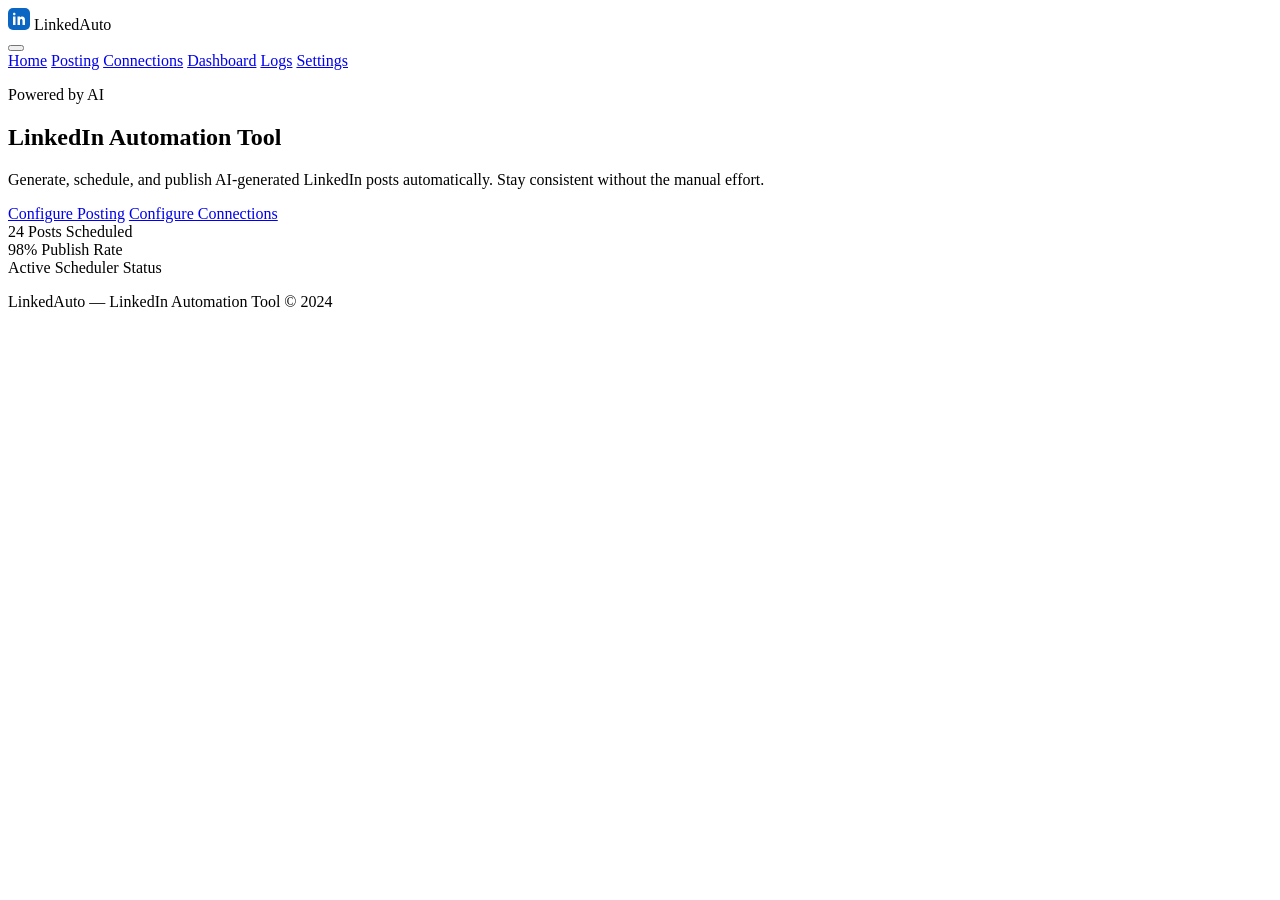
==== frontend/pages/index.html @ 8966f2a3 "frontend" ====
<!DOCTYPE html>
<html lang="en">
<head>
  <meta charset="UTF-8" />
  <meta name="viewport" content="width=device-width, initial-scale=1.0" />
  <title>LinkedAuto — Home</title>
  <link rel="stylesheet" href="style.css" />
</head>
<body>

  <!-- Toast Container -->
  <div id="toast-container" aria-live="polite" aria-atomic="true"></div>

  <!-- Modal — Post Preview -->
  <div id="modal-overlay" class="modal-overlay" role="dialog" aria-modal="true" aria-labelledby="modal-title" hidden>
    <div class="modal">
      <div class="modal-header">
        <h2 id="modal-title">Post Preview</h2>
        <button class="modal-close" id="btn-modal-close" aria-label="Close modal">&times;</button>
      </div>
      <div class="modal-body" id="modal-body"></div>
      <div class="modal-footer">
        <button class="btn btn-secondary" id="btn-modal-cancel">Close</button>
        <button class="btn btn-primary" id="btn-modal-publish">Publish Now</button>
      </div>
    </div>
  </div>

  <!-- Confirm Dialog -->
  <div id="confirm-overlay" class="modal-overlay" role="dialog" aria-modal="true" aria-labelledby="confirm-title" hidden>
    <div class="modal modal--sm">
      <div class="modal-header">
        <h2 id="confirm-title">Confirm Delete</h2>
        <button class="modal-close" id="btn-confirm-close" aria-label="Close dialog">&times;</button>
      </div>
      <div class="modal-body">
        <p id="confirm-message">Are you sure you want to delete this item? This action cannot be undone.</p>
      </div>
      <div class="modal-footer">
        <button class="btn btn-secondary" id="btn-confirm-cancel">Cancel</button>
        <button class="btn btn-danger" id="btn-confirm-delete">Delete</button>
      </div>
    </div>
  </div>

  <!-- Loading Overlay -->
  <div id="loading-overlay" class="loading-overlay" hidden aria-label="Loading">
    <div class="spinner"></div>
    <p class="loading-label" id="loading-label">Processing…</p>
  </div>

  <!-- Top Navigation -->
  <header class="navbar" role="banner">
    <div class="navbar-brand">
      <span class="navbar-logo" aria-hidden="true">
        <svg width="22" height="22" viewBox="0 0 22 22" fill="none" xmlns="http://www.w3.org/2000/svg">
          <rect width="22" height="22" rx="5" fill="#0A66C2"/>
          <path d="M5 8.5H7.5V17H5V8.5ZM6.25 7.25C5.56 7.25 5 6.69 5 6C5 5.31 5.56 4.75 6.25 4.75C6.94 4.75 7.5 5.31 7.5 6C7.5 6.69 6.94 7.25 6.25 7.25ZM17 17H14.5V12.75C14.5 11.37 13.63 11 13.25 11C12.87 11 12 11.25 12 12.75V17H9.5V8.5H12V9.5C12.37 8.87 13.25 8.5 14.25 8.5C16 8.5 17 9.75 17 12.25V17Z" fill="white"/>
        </svg>
      </span>
      <span class="navbar-appname">LinkedAuto</span>
    </div>

    <button class="navbar-toggle" id="btn-nav-toggle" aria-label="Toggle navigation" aria-expanded="false" aria-controls="main-nav">
      <span></span><span></span><span></span>
    </button>

    <nav class="navbar-nav" id="main-nav" role="navigation">
      <a href="home.html" class="nav-link active" data-page="home">Home</a>
      <a href="posting.html" class="nav-link" data-page="posting">Posting</a>
      <a href="connections.html" class="nav-link" data-page="connections">Connections</a>
      <a href="dashboard.html" class="nav-link" data-page="dashboard">Dashboard</a>
      <a href="logs.html" class="nav-link" data-page="logs">Logs</a>
      <a href="settings.html" class="nav-link" data-page="settings">Settings</a>
    </nav>
  </header>

  <!-- Main Content -->
  <main class="main-content" role="main">
    <!-- Progress Bar -->
    <div class="progress-bar-wrap" id="progress-bar-wrap" hidden aria-label="Progress">
      <div class="progress-bar" id="progress-bar"></div>
    </div>

    <!-- Section — Hero -->
    <section class="section section-hero">
      <div class="container">
        <div class="hero-inner">
          <p class="hero-eyebrow">Powered by AI</p>
          <h1 class="hero-title">LinkedIn Automation Tool</h1>
          <p class="hero-subtitle">Generate, schedule, and publish AI-generated LinkedIn posts automatically. Stay consistent without the manual effort.</p>
          <div class="hero-actions">
            <a href="posting.html" class="btn btn-primary">Configure Posting</a>
            <a href="connections.html" class="btn btn-secondary">Configure Connections</a>
          </div>
          <div class="hero-stats">
            <div class="hero-stat">
              <span class="hero-stat-value">24</span>
              <span class="hero-stat-label">Posts Scheduled</span>
            </div>
            <div class="hero-stat">
              <span class="hero-stat-value">98%</span>
              <span class="hero-stat-label">Publish Rate</span>
            </div>
            <div class="hero-stat">
              <span class="hero-stat-value">Active</span>
              <span class="hero-stat-label">Scheduler Status</span>
            </div>
          </div>
        </div>
      </div>
    </section>
  </main>

  <!-- Footer -->
  <footer class="site-footer" role="contentinfo">
    <div class="container">
      <p class="footer-text">LinkedAuto — LinkedIn Automation Tool © 2024</p>
    </div>
  </footer>

  <script src="app.js"></script>
</body>
</html>
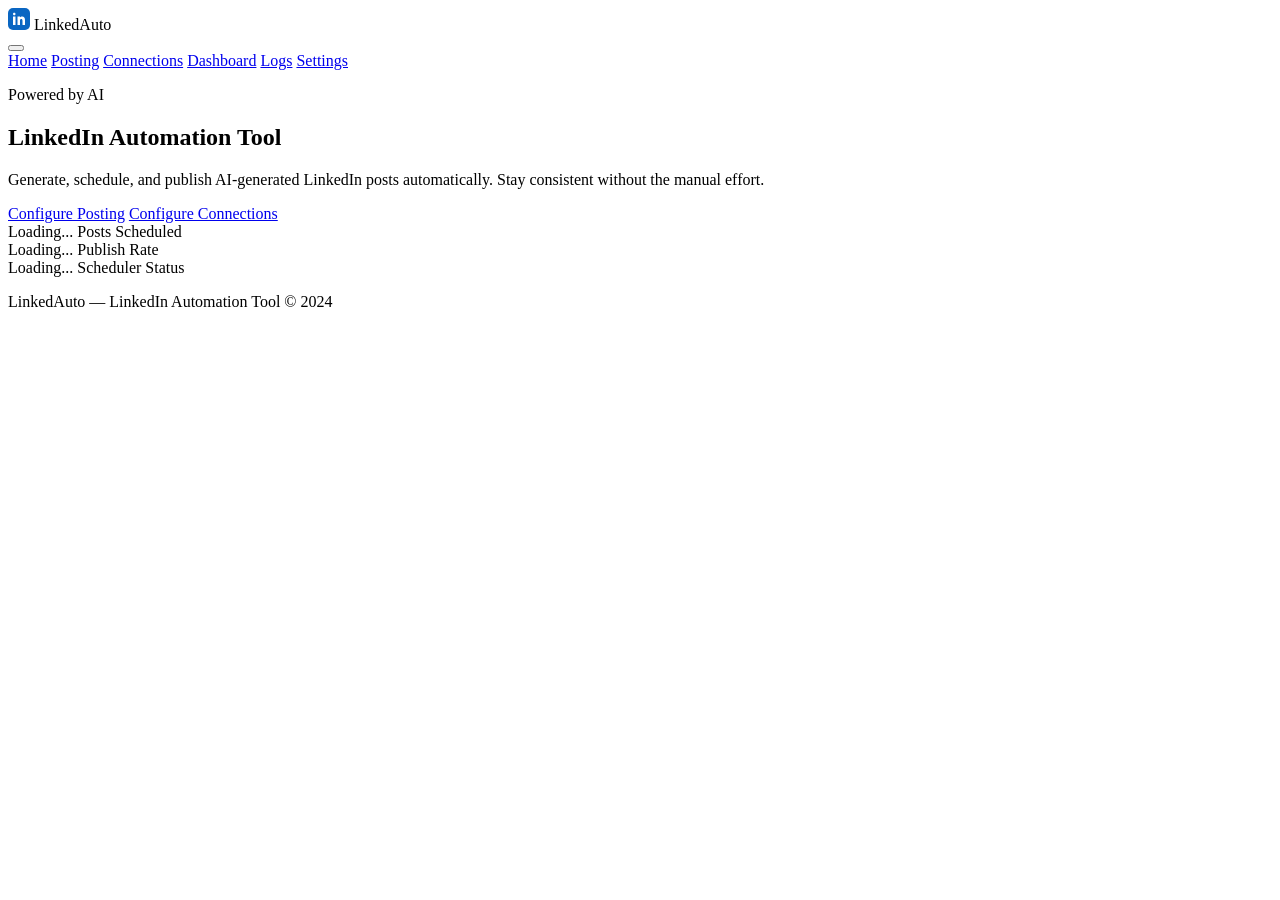
==== commit 0becc7ba: "V1 PUSH" ====
--- a/frontend/pages/index.html
+++ b/frontend/pages/index.html
@@ -4,7 +4,7 @@
   <meta charset="UTF-8" />
   <meta name="viewport" content="width=device-width, initial-scale=1.0" />
   <title>LinkedAuto — Home</title>
-  <link rel="stylesheet" href="style.css" />
+  <link rel="stylesheet" href="/style.css" />
 </head>
 <body>
 
@@ -66,12 +66,12 @@
     </button>
 
     <nav class="navbar-nav" id="main-nav" role="navigation">
-      <a href="home.html" class="nav-link active" data-page="home">Home</a>
-      <a href="posting.html" class="nav-link" data-page="posting">Posting</a>
-      <a href="connections.html" class="nav-link" data-page="connections">Connections</a>
-      <a href="dashboard.html" class="nav-link" data-page="dashboard">Dashboard</a>
-      <a href="logs.html" class="nav-link" data-page="logs">Logs</a>
-      <a href="settings.html" class="nav-link" data-page="settings">Settings</a>
+      <a href="/" class="nav-link active" data-page="home">Home</a>
+      <a href="/posting" class="nav-link" data-page="posting">Posting</a>
+      <a href="/connections" class="nav-link" data-page="connections">Connections</a>
+      <a href="/dashboard" class="nav-link" data-page="dashboard">Dashboard</a>
+      <a href="/logs" class="nav-link" data-page="logs">Logs</a>
+      <a href="/settings" class="nav-link" data-page="settings">Settings</a>
     </nav>
   </header>
 
@@ -90,20 +90,20 @@
           <h1 class="hero-title">LinkedIn Automation Tool</h1>
           <p class="hero-subtitle">Generate, schedule, and publish AI-generated LinkedIn posts automatically. Stay consistent without the manual effort.</p>
           <div class="hero-actions">
-            <a href="posting.html" class="btn btn-primary">Configure Posting</a>
-            <a href="connections.html" class="btn btn-secondary">Configure Connections</a>
+            <a href="/posting" class="btn btn-primary">Configure Posting</a>
+            <a href="/connections" class="btn btn-secondary">Configure Connections</a>
           </div>
           <div class="hero-stats">
             <div class="hero-stat">
-              <span class="hero-stat-value">24</span>
+              <span class="hero-stat-value" id="hero-stat-scheduled">Loading...</span>
               <span class="hero-stat-label">Posts Scheduled</span>
             </div>
             <div class="hero-stat">
-              <span class="hero-stat-value">98%</span>
+              <span class="hero-stat-value" id="hero-stat-publish-rate">Loading...</span>
               <span class="hero-stat-label">Publish Rate</span>
             </div>
             <div class="hero-stat">
-              <span class="hero-stat-value">Active</span>
+              <span class="hero-stat-value" id="hero-stat-scheduler">Loading...</span>
               <span class="hero-stat-label">Scheduler Status</span>
             </div>
           </div>
@@ -119,6 +119,6 @@
     </div>
   </footer>
 
-  <script src="app.js"></script>
+  <script src="/app.js"></script>
 </body>
 </html>
